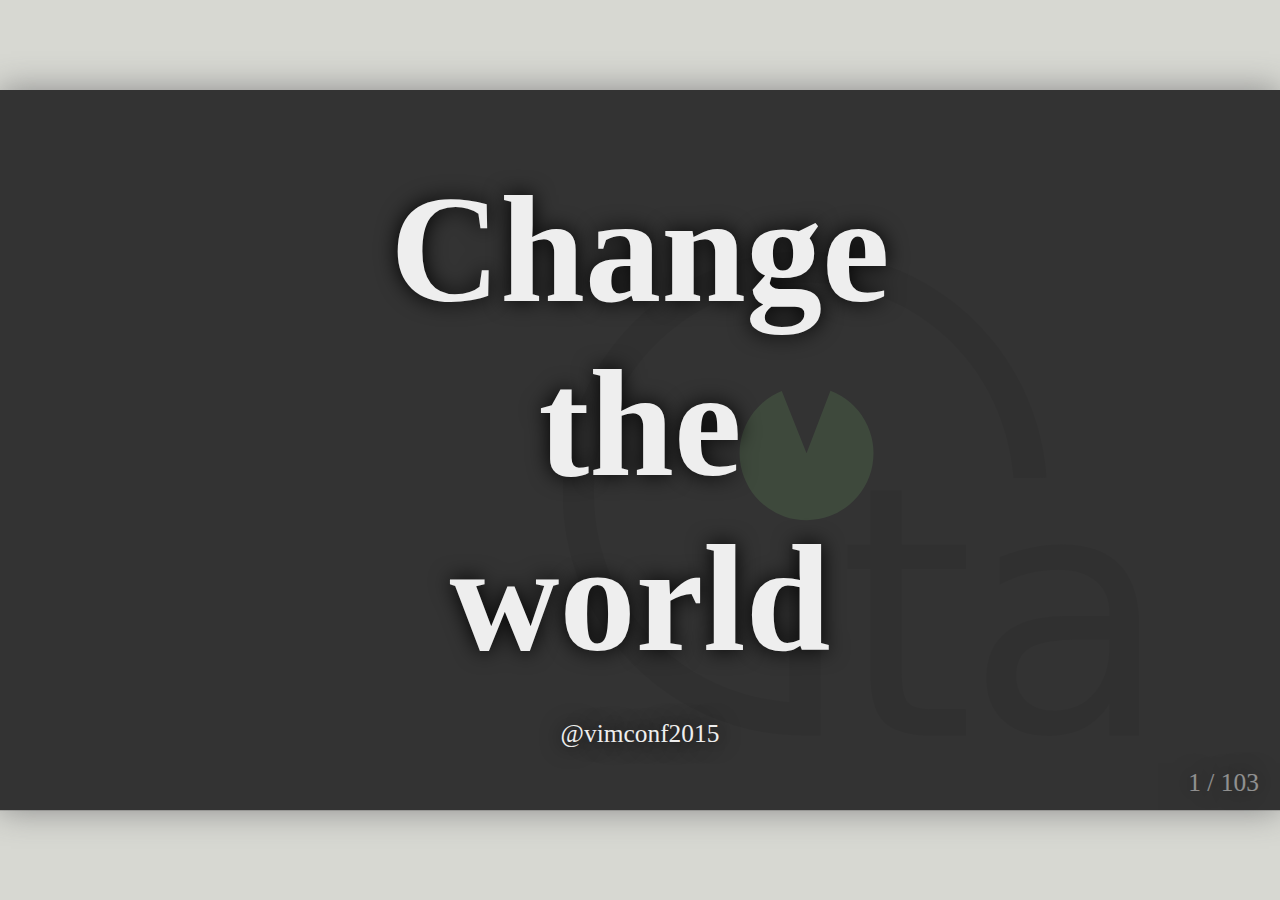
==== index.jp.html @ 5a01ce46 "Add japanese version" ====
<!DOCTYPE html>
<meta charset="utf-8">
<title>Most useful vim plugin ever (Just I think)</title>
<link rel="stylesheet" href="css/slide.css">
<textarea id="source"></textarea>
<script src="js/remark.min.js"></script>
<script src="js/jquery-2.1.4.min.js"></script>
<script>
var slideshow;
$(function() {
  $.when(
    $.get('slides/00-title.md'),
    $.get('slides/00-profile.jp.md'),
    $.get('slides/01-vim_fugitive.jp.md'),
    $.get('slides/01-gita_diff-ls.jp.md'),
    $.get('slides/01-gita_status.jp.md'),
    $.get('slides/01-gita_commit.jp.md'),
    $.get('slides/01-gita_browse.jp.md'),
    $.get('slides/01-gita_blame.jp.md'),
    $.get('slides/99-fin.jp.md')
  ).done(function() {
    var args = Array.prototype.slice.call(arguments);
    var contents = args.reduce(function(previousValue, currentValue) {
      return previousValue + currentValue[0] + "\n---\n";
    }, '');
    $('#source').html(contents);
    slideshow = remark.create({
      ratio: '16:9'
    });
  });
});
</script>
---- css/slide.css ----
@import url(https://fonts.googleapis.com/earlyaccess/notosansjp.css)
@import url(https://fonts.googleapis.com/css?family=Droid+Serif);
@import url(https://fonts.googleapis.com/css?family=Yanone+Kaffeesatz);
@import url(https://fonts.googleapis.com/css?family=Ubuntu+Mono:400,700,400italic);
@import url(https://maxcdn.bootstrapcdn.com/font-awesome/4.4.0/css/font-awesome.min.css);
body {
  font-size: 20px;
}
pre {
  text-align: left;
}
code {
  color: #bb4;
  display: inline-block;
  margin: 0 0.4em;
}
a {
  color: #9f9fd7;
  text-decoration: none;
}
strong {
  color: #D04255;
  font-style: normal;
  text-decoration: none;
}
em {
  color: #aaa;
  font-style: normal;
  text-decoration: none;
  font-size: 0.8em;
}
li {
  margin-bottom: 2em;
}
li li {
  margin-bottom: 0.5em;
}
video {
  width: 100%;
}

.left-column li,
.right-column li {
  margin-bottom: 1em;
}

.highlight {
  color: #D04255;
}
.subtle {
  color: #aaa;
}
.footnote {
  font-size: 0.8em;
  position: absolute;
  right: 3em;
  bottom: 3em;
}
.remark-slide-content {
  font-size: 1.2em;
  font-family: 'Noto Sans JP';
  color: #eee;
  background-image: url(../img/vim-gita-40.svg);
  background-color: #333;
  background-size: auto 80%;
  background-position: 80% 80%;
  text-shadow: 0 0 20px #000;
}
.remark-slide-content.invert {
  color: #eee;
  background-color: #335;
  text-shadow: 0 0 20px #444;
}
.remark-slide-content code {
  text-shadow: none;
}
.huge {
  font-size: 3.0em;
}
.large {
  font-size: 1.6em;
}
.small {
  font-size: 0.8em;
}
.tiny {
  font-size: 0.6em;
}
.remark-slide-content h1 { font-size: 2.0em; }
.remark-slide-content h2 { font-size: 1.6em; }
.remark-slide-content h3 { font-size: 1.2em; }
.remark-slide-content h1 + .ruby {
  margin-top: -2.0em;
  font-size: 0.8em;
  letter-spacing: 0.5em;
  color: #aaa;
}
blockquote {
  font-family: 'Droid Serif';
  font-size: 1.6em;
  text-align: left;
  background: #555;
  border-left: 10px solid #ccc;
  margin: 1.5em 10px;
  padding: 0.5em 10px;
  quotes: "\201C""\201D""\2018""\2019";
  line-height: 1.5em;
}
blockquote:before {
  display: block;
  color: #ccc;
  content: open-quote;
  font-size: 4em;
  line-height: 0.1em;
  margin-right: 0.25em;
  vertical-align: -0.4em;
}
blockquote p {
  display: inline;
}

.absolute {
  position: absolute;
}

.left-column {
  position: absolute;
  width: 45%;
  padding-right: 5%;
}
.right-column {
  padding-left: 50%;
}
.left-column img,
.right-column img {
  width: 90%;
}

.avatar img {
  width: 70%;
}
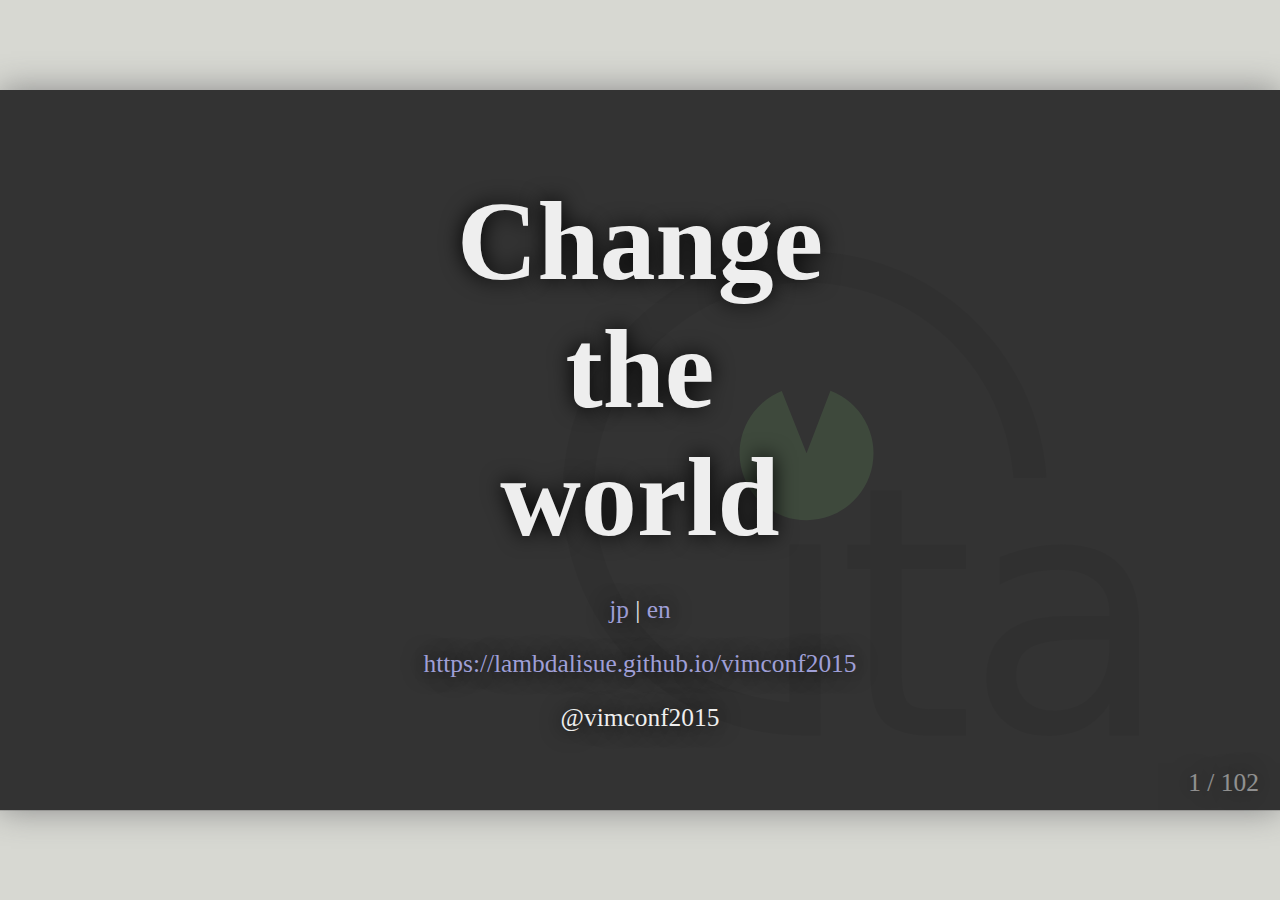
==== commit 6035a012: "Add tracking" ====
--- a/index.jp.html
+++ b/index.jp.html
@@ -30,3 +30,13 @@
   });
 });
 </script>
+<script>
+  (function(i,s,o,g,r,a,m){i['GoogleAnalyticsObject']=r;i[r]=i[r]||function(){
+  (i[r].q=i[r].q||[]).push(arguments)},i[r].l=1*new Date();a=s.createElement(o),
+  m=s.getElementsByTagName(o)[0];a.async=1;a.src=g;m.parentNode.insertBefore(a,m)
+  })(window,document,'script','//www.google-analytics.com/analytics.js','ga');
+
+  ga('create', 'UA-38256811-2', 'auto');
+  ga('send', 'pageview');
+
+</script>
--- a/css/slide.css
+++ b/css/slide.css
@@ -77,6 +77,9 @@
 .huge {
   font-size: 3.0em;
 }
+.title {
+  font-size: 2.2em;
+}
 .large {
   font-size: 1.6em;
 }
